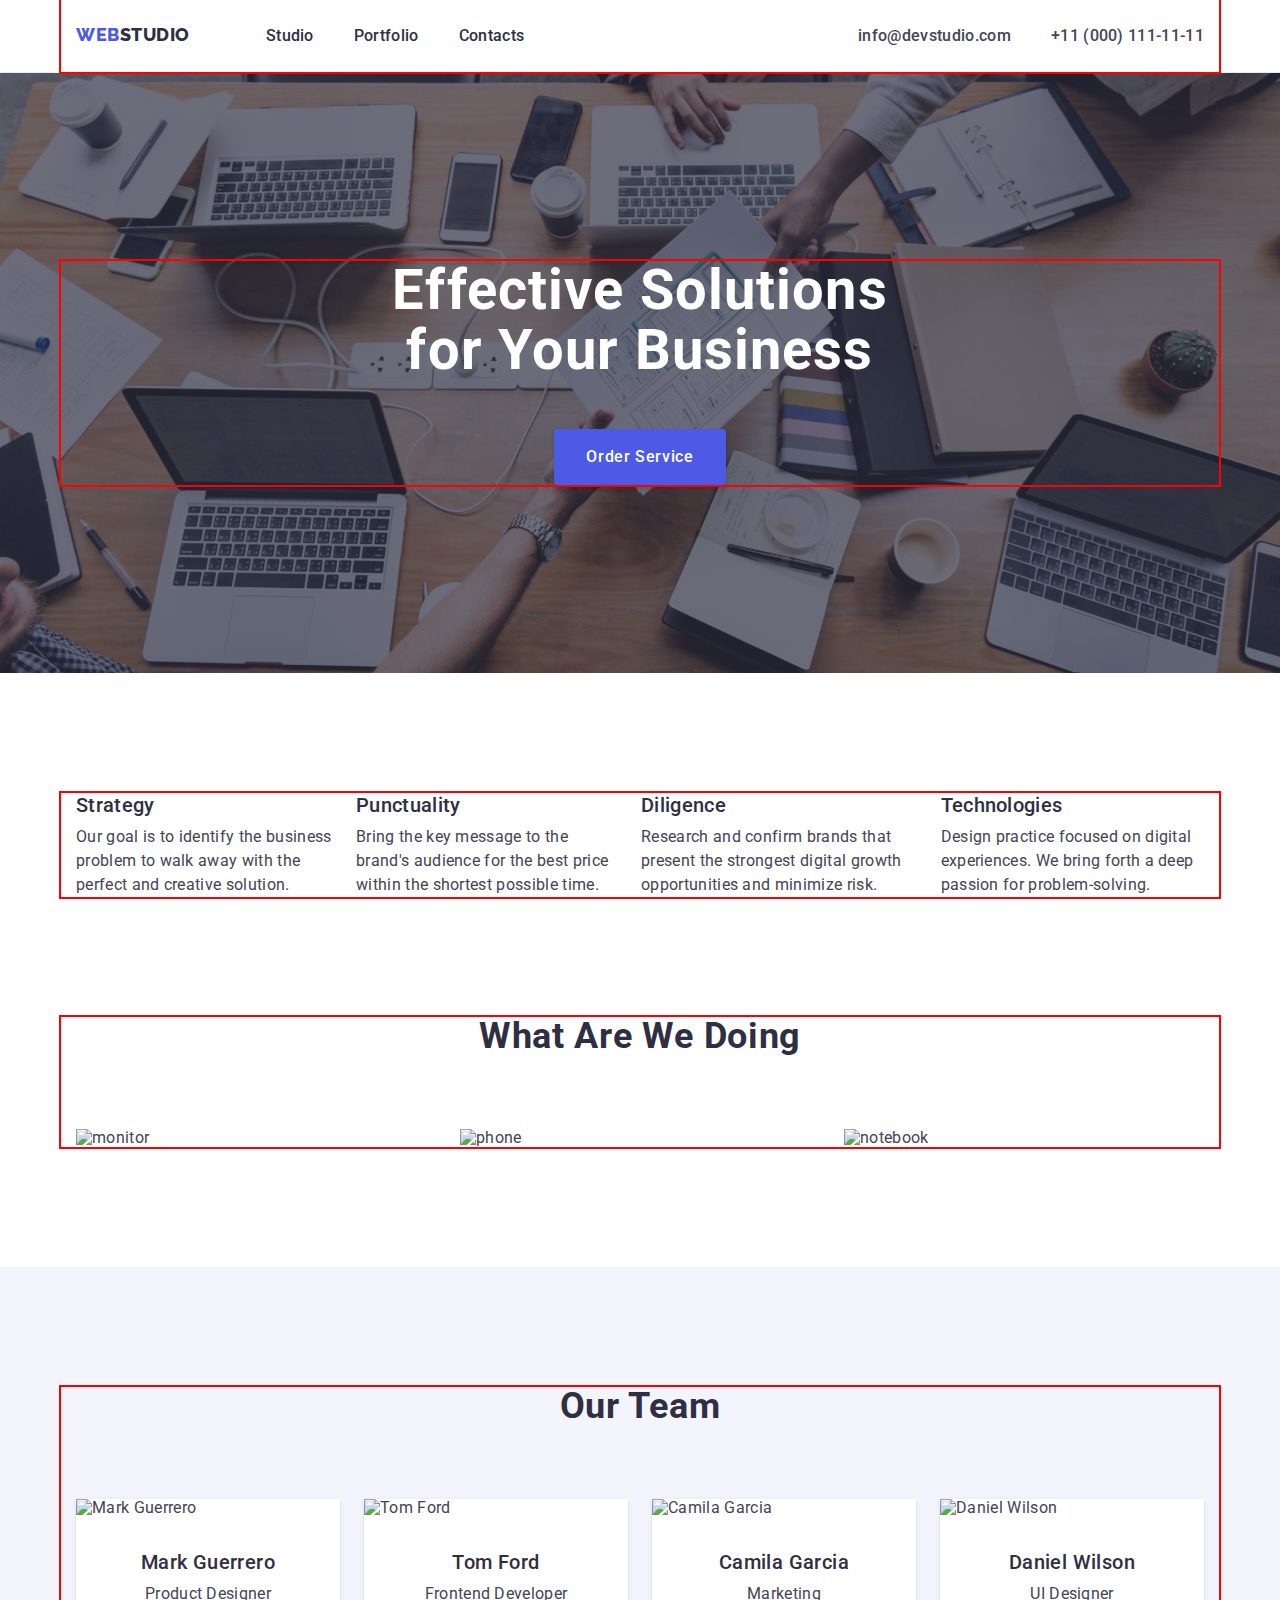
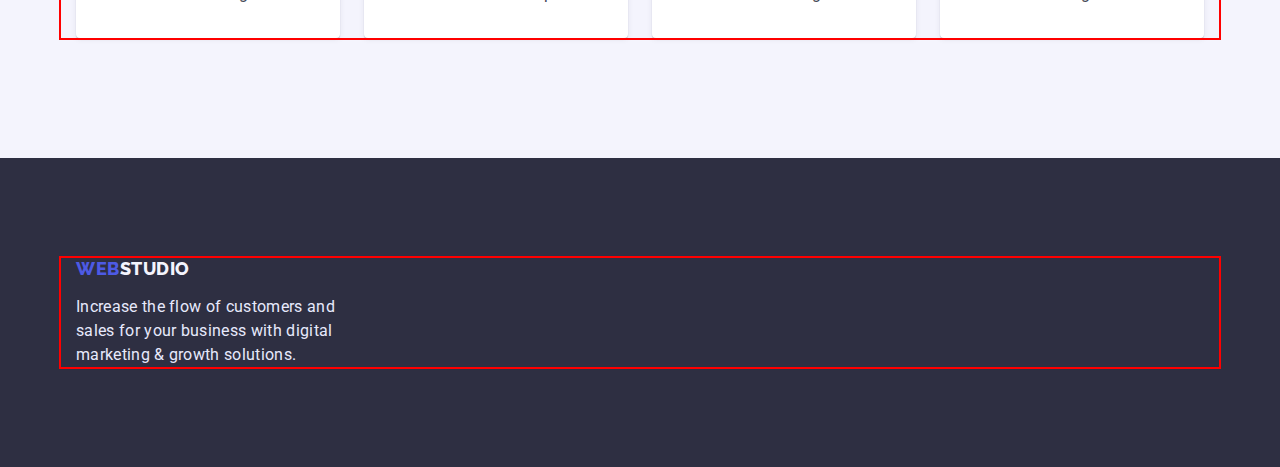
==== index.html @ 0b06d043 "add1" ====
<!DOCTYPE html>
<html lang="en">
  <head>
    <meta charset="UTF-8" />
    <meta http-equiv="X-UA-Compatible" content="IE=edge" />
    <meta name="viewport" content="width=device-width, initial-scale=1.0" />
    <title>Business Help</title>
    <link rel="preconnect" href="https://fonts.googleapis.com" />
    <link rel="preconnect" href="https://fonts.gstatic.com" crossorigin />
    <link
      href="https://fonts.googleapis.com/css2?family=Raleway:wght@800&family=Roboto:wght@400;500;700;900&display=swap"
      rel="stylesheet"
    />

    <link
      rel="stylesheet"
      href="https://cdnjs.cloudflare.com/ajax/libs/modern-normalize/1.1.0/modern-normalize.min.css"
    />
    <link rel="stylesheet" href="./css/styles.css" />
  </head>
  <body>
    <header class="header">
      <div class="container header-wrapper">
        <nav class="nav">
          <a class="logo link" href="./index.html"
            >Web<span class="logo-studio link">Studio</span></a
          >
          <ul class="nav-list list">
            <li class="nav-item">
              <a class="nav-item-link link" href="./index.html">Studio</a>
            </li>
            <li class="nav-item">
              <a class="nav-item-link link" href="./portfolio.html"
                >Portfolio</a
              >
            </li>
            <li class="nav-item">
              <a class="nav-item-link link" href="">Contacts</a>
            </li>
          </ul>
        </nav>

        <address class="adress">
          <ul class="adress-list list">
            <li class="adress-item">
              <a class="adress-link link" href="mailto:info@devstudio.com"
                >info@devstudio.com</a
              >
            </li>
            <li class="adress-item">
              <a class="adress-link link" href="tel:+110001111111"
                >+11 (000) 111-11-11</a
              >
            </li>
          </ul>
        </address>
      </div>
    </header>
    <main>
      <section class="hero">
        <div class="overley">
          <div class="container">
            <h1 class="hero-title">Effective Solutions for Your Business</h1>
            <button class="button" type="button">Order Service</button>
          </div>
        </div>
      </section>
      <section class="adv">
        <div class="container">
          <h2 hidden class="adv-title">advantages</h2>
          <ul class="adv-list list">
            <li class="adv-item">
              <h3 class="adv-item-title">Strategy</h3>
              <p class="adv-item-text">
                Our goal is to identify the business problem to walk away with
                the perfect and creative solution.
              </p>
            </li>

            <li class="adv-item">
              <h3 class="adv-item-title">Punctuality</h3>
              <p class="adv-item-text">
                Bring the key message to the brand's audience for the best price
                within the shortest possible time.
              </p>
            </li>
            <li class="adv-item">
              <h3 class="adv-item-title">Diligence</h3>
              <p class="adv-item-text">
                Research and confirm brands that present the strongest digital
                growth opportunities and minimize risk.
              </p>
            </li>

            <li class="adv-item">
              <h3 class="adv-item-title">Technologies</h3>
              <p class="adv-item-text">
                Design practice focused on digital experiences. We bring forth a
                deep passion for problem-solving.
              </p>
            </li>
          </ul>
        </div>
      </section>
      <section class="ourwork">
        <div class="container">
          <h2 class="ourwork-title">What are we doing</h2>
          <ul class="ourwork-list list">
            <li class="ourwork-item">
              <img
                class="ourwork-photo"
                src="./images/img1.jpg"
                alt="monitor"
                width="360"
              />
            </li>
            <li class="ourwork-item">
              <img
                class="ourwork-photo"
                src="./images/img2.jpg"
                alt="phone"
                width="360"
              />
            </li>
            <li class="ourwork-item">
              <img
                class="ourwork-photo"
                src="./images/img3.jpg"
                alt="notebook"
                width="360"
              />
            </li>
          </ul>
        </div>
      </section>
      <section class="team">
        <div class="container">
          <h2 class="team-title">Our Team</h2>
          <ul class="team-list list">
            <li class="team-item">
              <img
                class="team-photo"
                src="./images/img11.jpg"
                alt="Mark Guerrero"
                width="264"
              />
              <div class="team-box">
                <h3 class="team-sect-title">Mark Guerrero</h3>
                <p class="team-text">Product Designer</p>
              </div>
            </li>
            <li class="team-item">
              <img
                class="team-photo"
                src="./images/img12.jpg"
                alt="Tom Ford"
                width="264"
              />
              <div class="team-box">
                <h3 class="team-sect-title">Tom Ford</h3>
                <p class="team-text">Frontend Developer</p>
              </div>
            </li>
            <li class="team-item">
              <img
                class="team-photo"
                src="./images/img13.jpg"
                alt="Camila Garcia"
                width="264"
              />
              <div class="team-box">
                <h3 class="team-sect-title">Camila Garcia</h3>
                <p class="team-text">Marketing</p>
              </div>
            </li>
            <li class="team-item">
              <img
                class="team-photo"
                src="./images/img14.jpg"
                alt="Daniel Wilson"
                width="264"
              />
              <div class="team-box">
                <h3 class="team-sect-title">Daniel Wilson</h3>
                <p class="team-text">UI Designer</p>
              </div>
            </li>
          </ul>
        </div>
      </section>
    </main>
    <footer class="footer">
      <div class="container">
        <div class="social">
          <a class="footer-logo link" href="./index.html"
            >Web<span class="footer-logo-studio link">Studio</span></a
          >
          <p class="footer-text">
            Increase the flow of customers and sales for your business with
            digital marketing & growth solutions.
          </p>
        </div>
      </div>
    </footer>
  </body>
</html>
---- css/styles.css ----
/* root color */

:root {
    --primary-brand: #4D5AE5;
    --pressed-state: #404BBF;
    --title-dark: #2E2F42;
    --success: #31D0AA;
    --text: #434455;
    --subtle-text: #8E8F99;
    --accent: #E7E9FC;
    --light: #F4F4FD;
    --modal-overlay: rgba(46, 47, 66, 0.4);
    --hero-background: rgba(46, 47, 66, 0.7);

}

body {
    font-family: 'Roboto', sans-serif;
    background-color: #fff;
    letter-spacing: 0.02em;
    color: var(--text);
}

img {
    display: block;
}

p,
h1,
h2,
h3,
h4,
h5,
h6 {
    margin: 0;
}

ul {
    padding-left: 0;
    margin: 0;
}

button {
    cursor: pointer;
}

address {
    font-style: normal;
}

.container {
    width: 1158px;
    padding-left: 15px;
    padding-right: 15px;
    margin: 0 auto;
    outline: 2px solid red;
}

.list {
    list-style: none;
}

.link {
    text-decoration: none;
    font-style: normal;
}

.link:hover,
.link:focus {
    color: var(--pressed-state);
}

/* ----------------HEADER-------------- */
.header {
    border-bottom: 1px solid var(--accent);
}

.header-wrapper {
    display: flex;
}


/* ----------------------navigations------------------ */

.nav {
    display: flex;
}

/* logo */
.logo {
    padding-top: 24px;
    padding-bottom: 24px;
    margin-right: 76px;


    color: var(--primary-brand);
    font-family: 'Raleway', sans-serif;
    font-weight: 800;
    font-size: 18px;
    line-height: 1.17;
    letter-spacing: 0.03em;
    text-transform: uppercase;


}

.logo-studio {
    color: var(--title-dark);

}

.nav-list {
    display: flex;
    gap: 40px;
}

.nav-item-link {
    display: block;
    padding-top: 24px;
    padding-bottom: 24px;

    color: var(--title-dark);
    font-weight: 500;
    font-size: 16px;
    line-height: 1.5;

}

/* /* ----------------------adress------------------ */
.adress {
    margin-left: auto;
}

.adress-list {
    display: flex;
    gap: 40px;
}

.adress-link {

    display: block;
    padding-top: 24px;
    padding-bottom: 24px;

    color: var(--text);
    font-weight: 500;
    font-size: 16px;
    line-height: 1.5;


}

/*  /* ----------------------Hero----------------- */
.hero {

    text-align: center;

}

.overley {
    padding-top: 188px;
    padding-bottom: 188px;
    max-width: 1600px;
    height: 600px;
    margin-left: auto;
    margin-right: auto;
    background: rgba(46, 47, 66, 0.7);
    background-image: linear-gradient(90deg, rgba(46, 47, 66, 0.7035189075630253) 50%, rgba(46, 47, 66, 0.7) 100%), url(../images/people-office-1.jpg);
    background-repeat: no-repeat;
    background-position: center;
    background-size: cover;
}


.hero-title {
    max-width: 496px;
    margin-bottom: 48px;
    margin-left: auto;
    margin-right: auto;

    color: #fff;
    font-size: 56px;
    line-height: 1.07;
    letter-spacing: 0.02em;
}

.button {
    padding: 16px 32px;
    border-radius: 4px;
    box-shadow: 0px 4px 4px rgba(0, 0, 0, 0.15);

    font-family: 'Roboto', sans-serif;
    background: var(--primary-brand);
    color: #fff;
    font-weight: 500;
    font-size: 16px;
    line-height: 1.5;
    align-items: center;
    letter-spacing: 0.04em;
    font-style: inherit;
    border: transparent;
}

.button:hover,
.button:focus {
    color: var(--primary-brand);
    background-color: var(--light);
}

/* ----------------------advansed------------------  */
.adv {
    padding: 120px 0;
}

.adv-title {}

.adv-list {

    display: flex;
    gap: 24px;
}

.adv-item {
    width: calc((100% - 24 * 3) / 4);
}

.adv-item-title {
    margin-bottom: 8px;

    color: var(--title-dark);
    font-weight: 500;
    font-size: 20px;
    line-height: 1.2;

}

.adv-item-text {
    font-size: 16px;
    line-height: 1.5;
}

/* ----------------------our works------------------
 */
.ourwork {
    padding-bottom: 120px;
}

.ourwork-title {
    margin-bottom: 72px;

    color: var(--title-dark);
    font-size: 36px;
    line-height: 1.11;
    letter-spacing: 0.02em;
    text-align: center;
    text-transform: capitalize;
}

.ourwork-list {
    display: flex;
    gap: 24px;
}

.ourwork-item {
    width: calc((100% - 48px) / 3);
}

/*  ----------------------our team------------------ */
.team {
    background-color: var(--light);
    padding-top: 120px;
    padding-bottom: 120px;
}

.team-title {
    margin-bottom: 72px;

    color: var(--title-dark);
    font-size: 36px;
    line-height: 1.11;
    letter-spacing: 0.02em;
    text-align: center;
    text-transform: capitalize;

}

.team-list {
    display: flex;
    gap: 24px;
}

.team-item {
    width: calc((100% - 72px) / 4);
    background: #FFF;
    box-shadow: 0px 1px 6px rgba(46, 47, 66, 0.08), 0px 1px 1px rgba(46, 47, 66, 0.16), 0px 2px 1px rgba(46, 47, 66, 0.08);
    border-radius: 0px 0px 4px 4px;
}

.team-box {
    padding-top: 32px;
    padding-bottom: 32px;
}

.team-sect-title {
    margin-bottom: 8px;

    color: var(--title-dark);
    font-weight: 500;
    font-size: 20px;
    line-height: 1.2;
    letter-spacing: 0.02em;
    text-align: center;
}

.team-text {
    font-size: 16px;
    line-height: 1.5;
    text-align: center;
}

/* ----------------------footer------------------ */
.footer {
    padding-top: 100px;
    padding-bottom: 100px;

    background-color: var(--title-dark);
}

.footer-logo {
    margin-bottom: 16px;

    display: block;
    font-family: "Raleway", sans-serif;
    color: var(--primary-brand);
    font-weight: 800;
    font-size: 18px;
    line-height: 1.17;
    letter-spacing: 0.03em;
    text-transform: uppercase;
}

.footer-logo-studio {
    color: var(--light);
    font-family: "Raleway", sans-serif;
    font-weight: 800;
    font-size: 18px;
    line-height: 1.17;
    letter-spacing: 0.03em;
    text-transform: uppercase;
}

.footer-text {
    color: var(--accent);
    font-size: 16px;
    line-height: 1.5;
    width: 264px;

}

/* ----------------------PORTFOLIO------------------ */
.portfolio {
    padding-top: 96px;
    padding-bottom: 120px;
}

.portfolio-title {}

.porbutton-list {
    margin-bottom: 72px;
    display: flex;
    gap: 24px;
    justify-content: center;

}

.portbutton-item {}

.portbutton {
    padding: 12px 24px;

    font-family: 'Roboto', sans-serif;
    font-style: inherit;
    color: var(--primary-brand);
    background-color: var(--light);
    font-weight: 500;
    font-size: 16px;
    line-height: 1.5;
    text-align: center;
    letter-spacing: 0.04em;
    border: 1px solid var(--accent);
    border-radius: 4px;
}

.portbutton:hover,
.portbutton:focus {
    color: #fff;
    background-color: var(--pressed-state);
}

.portfolio-list {
    display: flex;
    flex-wrap: wrap;
    gap: 48px 24px;
}

.portfolio-item {

    width: calc((100% - 48px) / 3);

}

.port-link {
    display: block;

}

.border-text {
    padding-top: 32px;
    padding-bottom: 32px;
    padding-left: 16px;
    background: #FFF;
    border-left: 1px solid var(--accent);
    border-bottom: 1px solid var(--accent);
    border-right: 1px solid var(--accent);
}

.portfolio-subtitle {
    margin-bottom: 8px;

    color: var(--title-dark);
    font-weight: 500;
    font-size: 20px;
    line-height: 1.2;
    letter-spacing: 0.02em;
}

.portfolio-text {

    color: var(--text);
    font-size: 16px;
    line-height: 1.5;
    letter-spacing: 0.02em;
}
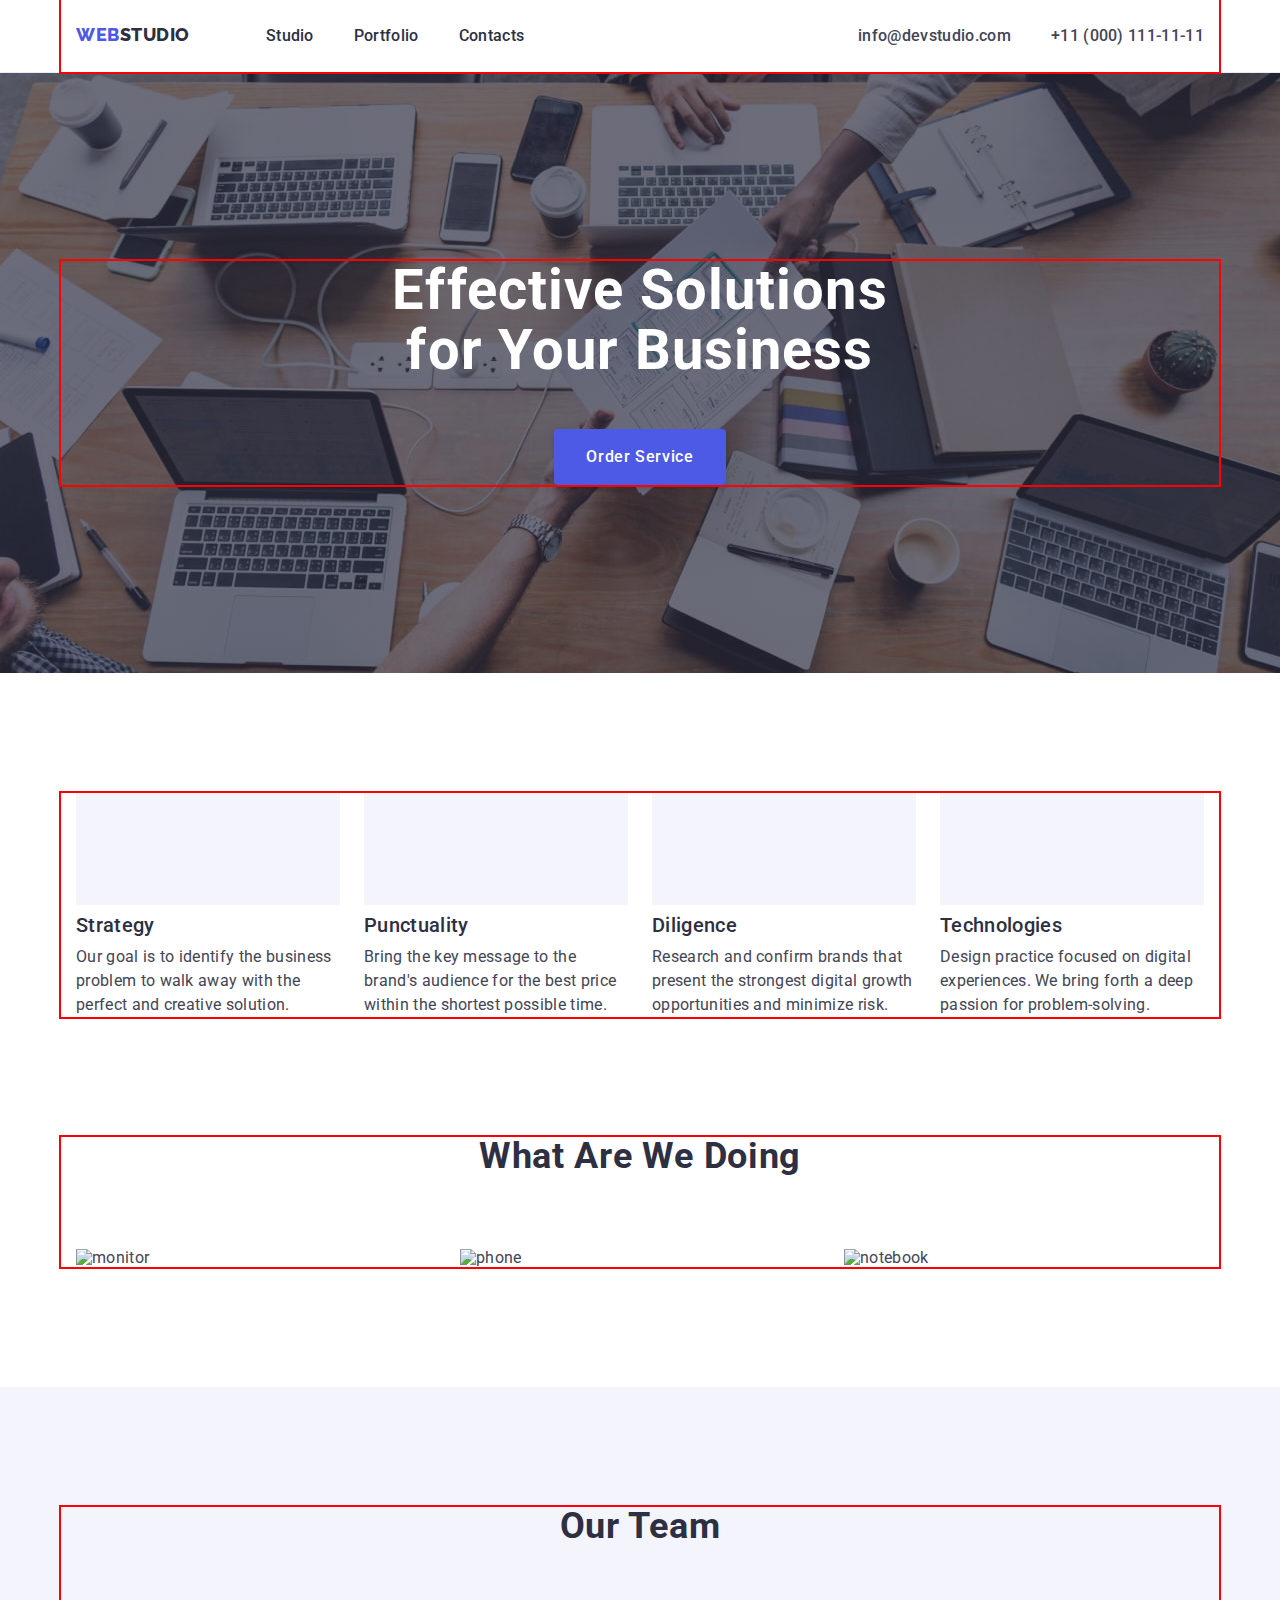
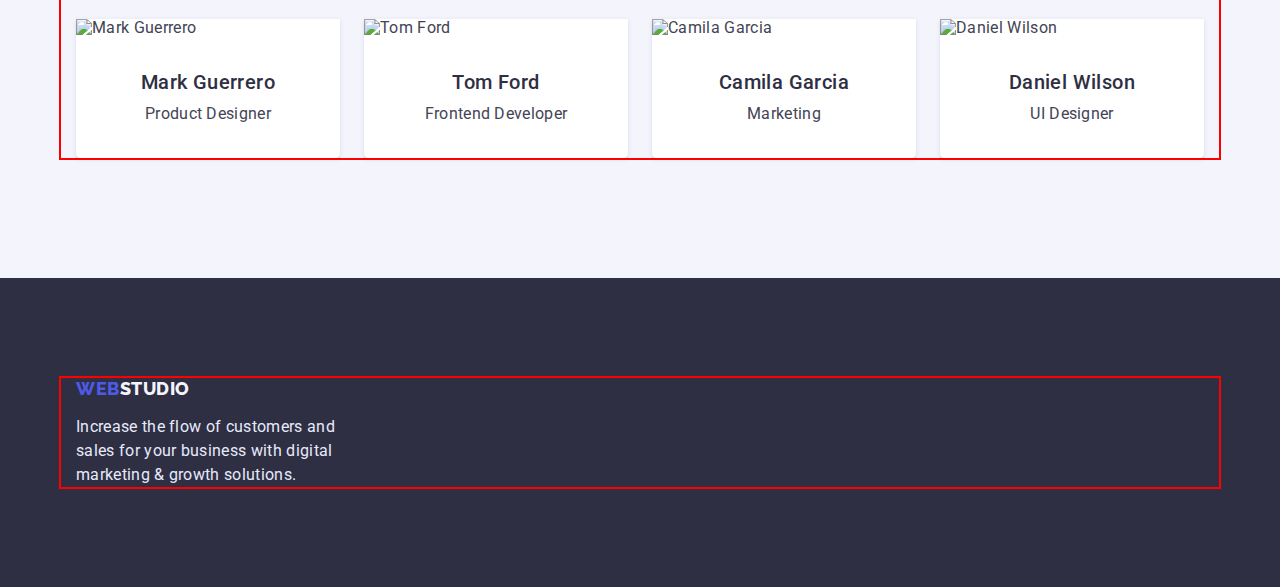
==== commit 1a39cdf7: "fiz" ====
--- a/index.html
+++ b/index.html
@@ -68,6 +68,28 @@
       <section class="adv">
         <div class="container">
           <h2 hidden class="adv-title">advantages</h2>
+          <ul class="adv-logo-list list">
+            <li class="adv-logo-item">
+              <svg width="64" height="64" class="adv-logo-icon">
+                <use href="./images/adv-icon.svg#icon-antenna-1"></use>
+              </svg>
+            </li>
+            <li class="adv-logo-item">
+              <svg width="64" height="64" class="adv-logo-icon">
+                <use href="./images/adv-icon.svg#icon-astronaut-1"></use>
+              </svg>
+            </li>
+            <li class="adv-logo-item">
+              <svg width="64" height="64" class="adv-logo-icon">
+                <use href="./images/adv-icon.svg#icon-clock-1"></use>
+              </svg>
+            </li>
+            <li class="adv-logo-item">
+              <svg width="64" height="64" class="adv-logo-icon">
+                <use href="./images/adv-icon.svg#icon-diagram-1"></use>
+              </svg>
+            </li>
+          </ul>
           <ul class="adv-list list">
             <li class="adv-item">
               <h3 class="adv-item-title">Strategy</h3>
@@ -76,7 +98,6 @@
                 the perfect and creative solution.
               </p>
             </li>
-
             <li class="adv-item">
               <h3 class="adv-item-title">Punctuality</h3>
               <p class="adv-item-text">
--- a/css/styles.css
+++ b/css/styles.css
@@ -164,8 +164,8 @@
     height: 600px;
     margin-left: auto;
     margin-right: auto;
-    background: rgba(46, 47, 66, 0.7);
-    background-image: linear-gradient(90deg, rgba(46, 47, 66, 0.7035189075630253) 50%, rgba(46, 47, 66, 0.7) 100%), url(../images/people-office-1.jpg);
+    background-color: rgba(46, 47, 66, 0.7);
+    background-image: linear-gradient(rgba(46, 47, 66, 0.7), rgba(46, 47, 66, 0.7)), url(../images/people-office-1.jpg);
     background-repeat: no-repeat;
     background-position: center;
     background-size: cover;
@@ -214,6 +214,23 @@
 
 .adv-title {}
 
+.adv-logo-list {
+    display: flex;
+    gap: 24px;
+    margin-bottom: 8px;
+
+}
+
+.adv-logo-item {
+    padding: 24px 100px;
+    width: calc((100% - 24px * 3) / 4);
+    height: 112px;
+    background-color: var(--light);
+
+}
+
+.adv-logo-icon {}
+
 .adv-list {
 
     display: flex;
@@ -221,7 +238,7 @@
 }
 
 .adv-item {
-    width: calc((100% - 24 * 3) / 4);
+    width: calc((100% - 24px * 3) / 4);
 }
 
 .adv-item-title {
@@ -238,6 +255,8 @@
     font-size: 16px;
     line-height: 1.5;
 }
+
+
 
 /* ----------------------our works------------------
  */
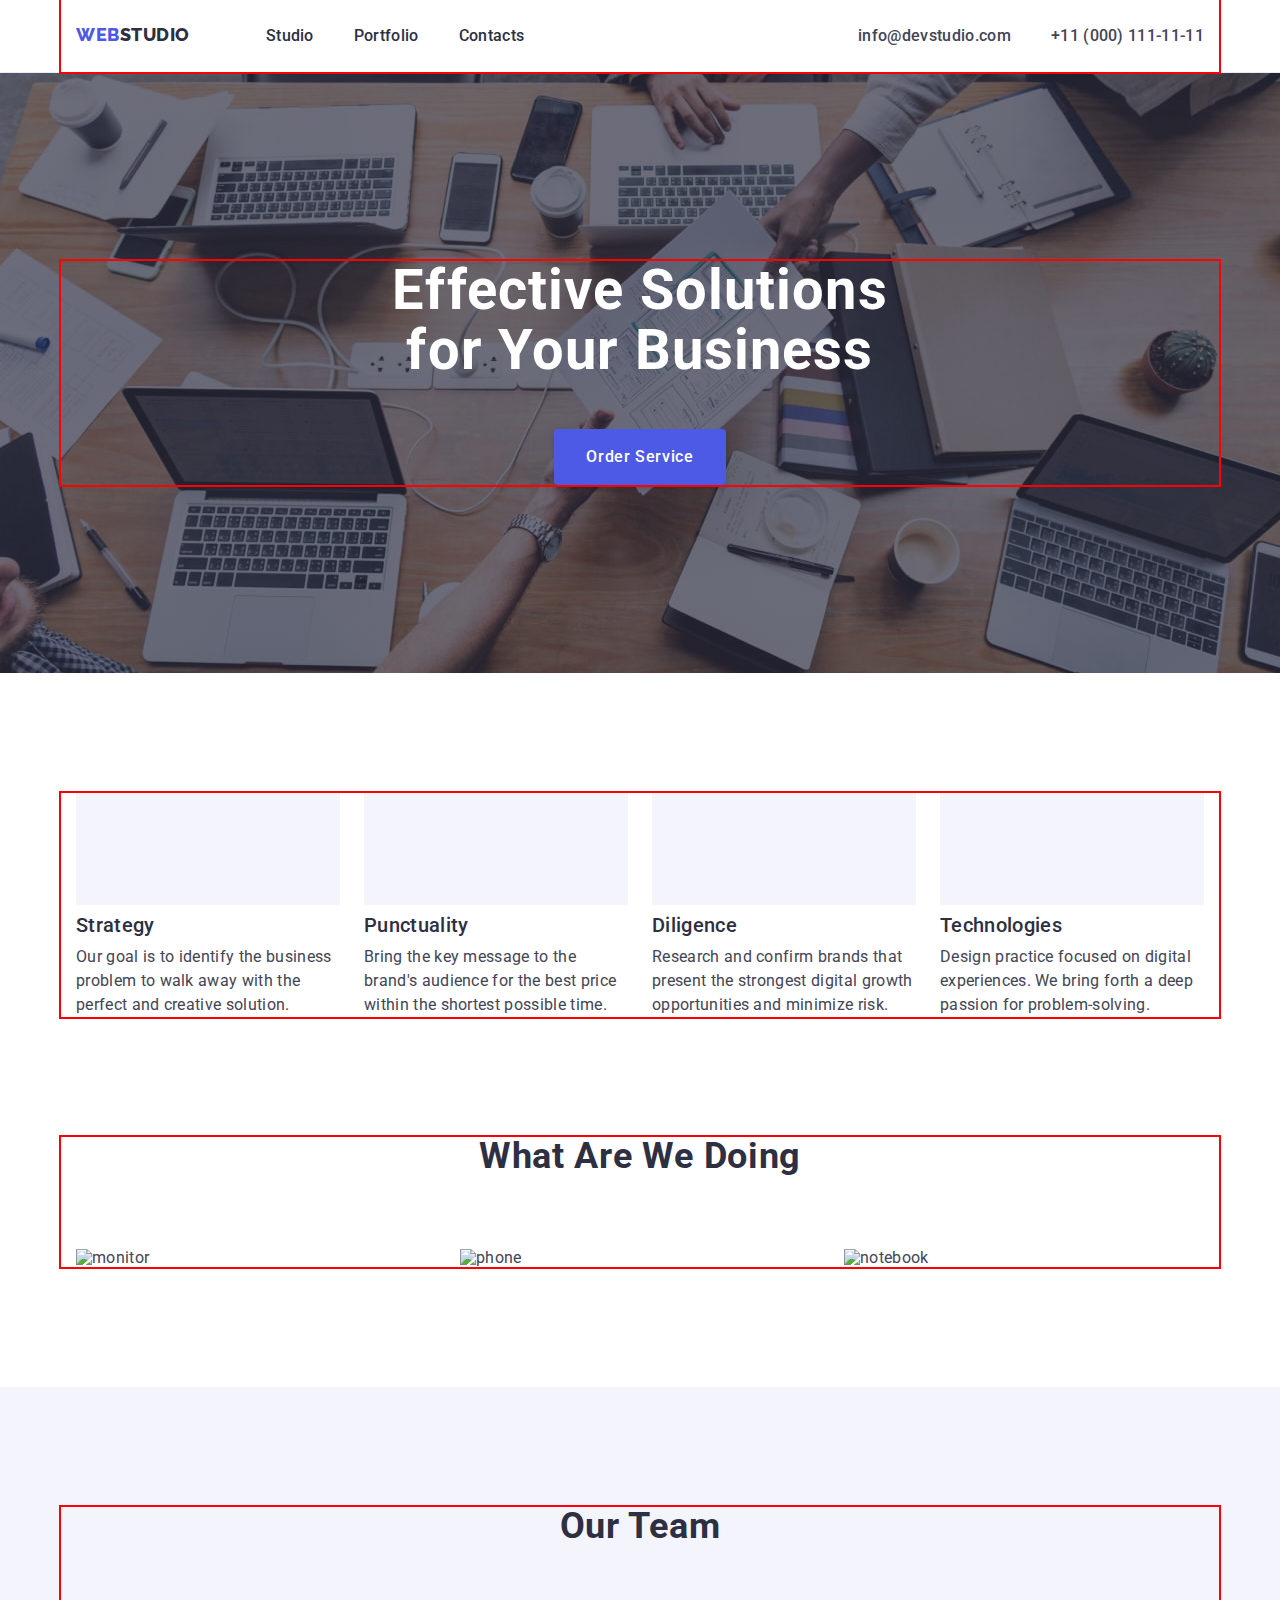
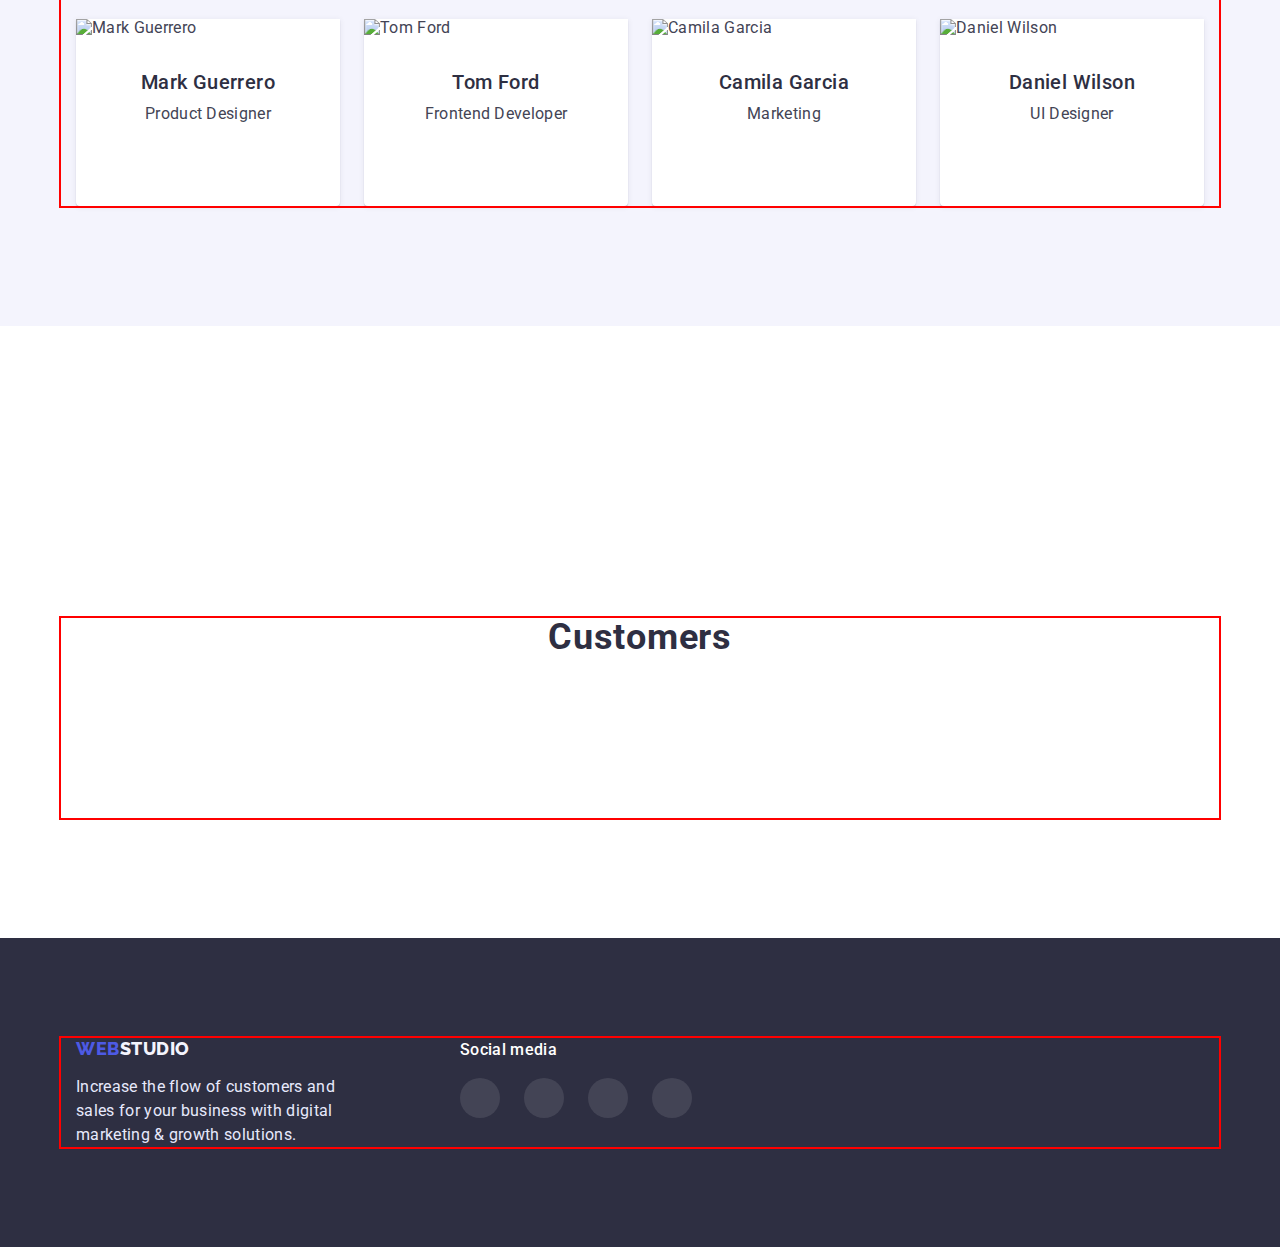
==== commit 9e8d110c: "add icon" ====
--- a/index.html
+++ b/index.html
@@ -168,6 +168,58 @@
               <div class="team-box">
                 <h3 class="team-sect-title">Mark Guerrero</h3>
                 <p class="team-text">Product Designer</p>
+                <ul class="soc-list list">
+                  <li class="soc-item">
+                    <a
+                      href="https://www.instagram.com/"
+                      target="_blank"
+                      rel="noopener noreferrer nofollow"
+                      class="soc-link link"
+                    >
+                      <svg width="16" height="16">
+                        <use
+                          href="./images/adv-icon.svg#icon-instagram-1"
+                        ></use>
+                      </svg>
+                    </a>
+                  </li>
+                  <li class="soc-item">
+                    <a
+                      href="https://twitter.com/"
+                      target="_blank"
+                      rel="noopener noreferrer nofollow"
+                      class="soc-link link"
+                    >
+                      <svg width="16" height="16">
+                        <use href="./images/adv-icon.svg#icon-twitter-1"></use>
+                      </svg>
+                    </a>
+                  </li>
+                  <li class="soc-item">
+                    <a
+                      href="https://www.facebook.com/"
+                      target="_blank"
+                      rel="noopener noreferrer nofollow"
+                      class="soc-link link"
+                    >
+                      <svg width="16" height="16">
+                        <use href="./images/adv-icon.svg#icon-facebook-1"></use>
+                      </svg>
+                    </a>
+                  </li>
+                  <li class="soc-item">
+                    <a
+                      href="https://linkedin.com/"
+                      target="_blank"
+                      rel="noopener noreferrer nofollow"
+                      class="soc-link link"
+                    >
+                      <svg width="16" height="16">
+                        <use href="./images/adv-icon.svg#icon-linkedin-1"></use>
+                      </svg>
+                    </a>
+                  </li>
+                </ul>
               </div>
             </li>
             <li class="team-item">
@@ -180,6 +232,58 @@
               <div class="team-box">
                 <h3 class="team-sect-title">Tom Ford</h3>
                 <p class="team-text">Frontend Developer</p>
+                <ul class="soc-list list">
+                  <li class="soc-item">
+                    <a
+                      href="https://www.instagram.com/"
+                      target="_blank"
+                      rel="noopener noreferrer nofollow"
+                      class="soc-link link"
+                    >
+                      <svg width="16" height="16">
+                        <use
+                          href="./images/adv-icon.svg#icon-instagram-1"
+                        ></use>
+                      </svg>
+                    </a>
+                  </li>
+                  <li class="soc-item">
+                    <a
+                      href="https://twitter.com/"
+                      target="_blank"
+                      rel="noopener noreferrer nofollow"
+                      class="soc-link link"
+                    >
+                      <svg width="16" height="16">
+                        <use href="./images/adv-icon.svg#icon-twitter-1"></use>
+                      </svg>
+                    </a>
+                  </li>
+                  <li class="soc-item">
+                    <a
+                      href="https://www.facebook.com/"
+                      target="_blank"
+                      rel="noopener noreferrer nofollow"
+                      class="soc-link link"
+                    >
+                      <svg width="16" height="16">
+                        <use href="./images/adv-icon.svg#icon-facebook-1"></use>
+                      </svg>
+                    </a>
+                  </li>
+                  <li class="soc-item">
+                    <a
+                      href="https://linkedin.com/"
+                      target="_blank"
+                      rel="noopener noreferrer nofollow"
+                      class="soc-link link"
+                    >
+                      <svg width="16" height="16">
+                        <use href="./images/adv-icon.svg#icon-linkedin-1"></use>
+                      </svg>
+                    </a>
+                  </li>
+                </ul>
               </div>
             </li>
             <li class="team-item">
@@ -192,6 +296,58 @@
               <div class="team-box">
                 <h3 class="team-sect-title">Camila Garcia</h3>
                 <p class="team-text">Marketing</p>
+                <ul class="soc-list list">
+                  <li class="soc-item">
+                    <a
+                      href="https://www.instagram.com/"
+                      target="_blank"
+                      rel="noopener noreferrer nofollow"
+                      class="soc-link link"
+                    >
+                      <svg width="16" height="16">
+                        <use
+                          href="./images/adv-icon.svg#icon-instagram-1"
+                        ></use>
+                      </svg>
+                    </a>
+                  </li>
+                  <li class="soc-item">
+                    <a
+                      href="https://twitter.com/"
+                      target="_blank"
+                      rel="noopener noreferrer nofollow"
+                      class="soc-link link"
+                    >
+                      <svg width="16" height="16">
+                        <use href="./images/adv-icon.svg#icon-twitter-1"></use>
+                      </svg>
+                    </a>
+                  </li>
+                  <li class="soc-item">
+                    <a
+                      href="https://www.facebook.com/"
+                      target="_blank"
+                      rel="noopener noreferrer nofollow"
+                      class="soc-link link"
+                    >
+                      <svg width="16" height="16">
+                        <use href="./images/adv-icon.svg#icon-facebook-1"></use>
+                      </svg>
+                    </a>
+                  </li>
+                  <li class="soc-item">
+                    <a
+                      href="https://linkedin.com/"
+                      target="_blank"
+                      rel="noopener noreferrer nofollow"
+                      class="soc-link link"
+                    >
+                      <svg width="16" height="16">
+                        <use href="./images/adv-icon.svg#icon-linkedin-1"></use>
+                      </svg>
+                    </a>
+                  </li>
+                </ul>
               </div>
             </li>
             <li class="team-item">
@@ -204,14 +360,145 @@
               <div class="team-box">
                 <h3 class="team-sect-title">Daniel Wilson</h3>
                 <p class="team-text">UI Designer</p>
+                <ul class="soc-list list">
+                  <li class="soc-item">
+                    <a
+                      href="https://www.instagram.com/"
+                      target="_blank"
+                      rel="noopener noreferrer nofollow"
+                      class="soc-link link"
+                    >
+                      <svg width="16" height="16">
+                        <use
+                          href="./images/adv-icon.svg#icon-instagram-1"
+                        ></use>
+                      </svg>
+                    </a>
+                  </li>
+                  <li class="soc-item">
+                    <a
+                      href="https://twitter.com/"
+                      target="_blank"
+                      rel="noopener noreferrer nofollow"
+                      class="soc-link link"
+                    >
+                      <svg width="16" height="16">
+                        <use href="./images/adv-icon.svg#icon-twitter-1"></use>
+                      </svg>
+                    </a>
+                  </li>
+                  <li class="soc-item">
+                    <a
+                      href="https://www.facebook.com/"
+                      target="_blank"
+                      rel="noopener noreferrer nofollow"
+                      class="soc-link link"
+                    >
+                      <svg width="16" height="16">
+                        <use href="./images/adv-icon.svg#icon-facebook-1"></use>
+                      </svg>
+                    </a>
+                  </li>
+                  <li class="soc-item">
+                    <a
+                      href="https://linkedin.com/"
+                      target="_blank"
+                      rel="noopener noreferrer nofollow"
+                      class="soc-link link"
+                    >
+                      <svg width="16" height="16">
+                        <use href="./images/adv-icon.svg#icon-linkedin-1"></use>
+                      </svg>
+                    </a>
+                  </li>
+                </ul>
               </div>
+            </li>
+          </ul>
+        </div>
+      </section>
+      <section class="customers">
+        <div class="container">
+          <h2 class="customers-title">Customers</h2>
+          <ul class="customers-list list">
+            <li class="customers-item">
+              <a
+                href=""
+                target="_blank"
+                rel="noopener noreferrer nofollow"
+                class="customers-link link"
+              >
+                <svg width="104" height="56" class="customers-icon">
+                  <use href="./images/adv-icon.svg#icon-logo1"></use>
+                </svg>
+              </a>
+            </li>
+            <li class="customers-item">
+              <a
+                href=""
+                target="_blank"
+                rel="noopener noreferrer nofollow"
+                class="customers-link"
+              >
+                <svg width="104" height="56" class="customers-icon">
+                  <use href="./images/adv-icon.svg#icon-logo2"></use>
+                </svg>
+              </a>
+            </li>
+            <li class="customers-item">
+              <a
+                href=""
+                target="_blank"
+                rel="noopener noreferrer nofollow"
+                class="customers-link"
+              >
+                <svg width="104" height="56" class="customers-icon">
+                  <use href="./images/adv-icon.svg#icon-logo3"></use>
+                </svg>
+              </a>
+            </li>
+            <li class="customers-item">
+              <a
+                href=""
+                target="_blank"
+                rel="noopener noreferrer nofollow"
+                class="customers-link"
+              >
+                <svg width="104" height="56" class="customers-icon">
+                  <use href="./images/adv-icon.svg#icon-logo4"></use>
+                </svg>
+              </a>
+            </li>
+            <li class="customers-item">
+              <a
+                href=""
+                target="_blank"
+                rel="noopener noreferrer nofollow"
+                class="customers-link"
+              >
+                <svg width="104" height="56" class="customers-icon">
+                  <use href="./images/adv-icon.svg#icon-logo5"></use>
+                </svg>
+              </a>
+            </li>
+            <li class="customers-item">
+              <a
+                href=""
+                target="_blank"
+                rel="noopener noreferrer nofollow"
+                class="customers-link"
+              >
+                <svg width="104" height="56" class="customers-icon">
+                  <use href="./images/adv-icon.svg#icon-logo6"></use>
+                </svg>
+              </a>
             </li>
           </ul>
         </div>
       </section>
     </main>
     <footer class="footer">
-      <div class="container">
+      <div class="container footer-container">
         <div class="social">
           <a class="footer-logo link" href="./index.html"
             >Web<span class="footer-logo-studio link">Studio</span></a
@@ -221,6 +508,59 @@
             digital marketing & growth solutions.
           </p>
         </div>
+        <div class="soc-icon">
+          <h2 class="footer-soc-title">Social media</h2>
+          <ul class="soc-list list">
+            <li class="soc-item">
+              <a
+                href="https://www.instagram.com/"
+                target="_blank"
+                rel="noopener noreferrer nofollow"
+                class="soc-link link"
+              >
+                <svg width="16" height="16">
+                  <use href="./images/adv-icon.svg#icon-instagram-1"></use>
+                </svg>
+              </a>
+            </li>
+            <li class="soc-item">
+              <a
+                href="https://twitter.com/"
+                target="_blank"
+                rel="noopener noreferrer nofollow"
+                class="soc-link link"
+              >
+                <svg width="16" height="16">
+                  <use href="./images/adv-icon.svg#icon-twitter-1"></use>
+                </svg>
+              </a>
+            </li>
+            <li class="soc-item">
+              <a
+                href="https://www.facebook.com/"
+                target="_blank"
+                rel="noopener noreferrer nofollow"
+                class="soc-link link"
+              >
+                <svg width="16" height="16">
+                  <use href="./images/adv-icon.svg#icon-facebook-1"></use>
+                </svg>
+              </a>
+            </li>
+            <li class="soc-item">
+              <a
+                href="https://linkedin.com/"
+                target="_blank"
+                rel="noopener noreferrer nofollow"
+                class="soc-link link"
+              >
+                <svg width="16" height="16">
+                  <use href="./images/adv-icon.svg#icon-linkedin-1"></use>
+                </svg>
+              </a>
+            </li>
+          </ul>
+        </div>
       </div>
     </footer>
   </body>
--- a/css/styles.css
+++ b/css/styles.css
@@ -57,7 +57,7 @@
 }
 
 .list {
-    list-style: none;
+    list-style: none !important;
 }
 
 .link {
@@ -335,7 +335,70 @@
     font-size: 16px;
     line-height: 1.5;
     text-align: center;
-}
+    margin-bottom: 8px;
+}
+
+.soc-link-box {}
+
+.soc-list {
+    display: flex;
+    gap: 24px;
+}
+
+.soc-item {}
+
+.soc-link {
+    width: 40px;
+    height: 40px;
+    padding: 12px;
+    background-color: var(--primary-brand);
+    border-radius: 50%;
+    display: block;
+
+}
+
+/* -------------------Customers----------------- */
+
+
+.customers {
+    padding-top: 292px;
+    padding-bottom: 120px;
+}
+
+.customers-title {
+    margin-bottom: 72px;
+
+    color: var(--title-dark);
+    font-size: 36px;
+    line-height: 1.11;
+    letter-spacing: 0.02em;
+    text-align: center;
+    text-transform: capitalize;
+}
+
+.customers-list {
+    display: flex;
+    gap: 24px;
+    justify-content: center;
+}
+
+.customers-item {
+    width: 168px;
+}
+
+.customers-link {
+    height: 88px;
+    padding: 16px;
+    display: block;
+    text-align: center;
+}
+
+.customers-icon {
+    width: 104px;
+    height: 56px;
+}
+
+
 
 /* ----------------------footer------------------ */
 .footer {
@@ -369,12 +432,35 @@
 }
 
 .footer-text {
+
     color: var(--accent);
     font-size: 16px;
     line-height: 1.5;
     width: 264px;
 
 }
+
+.footer-container {
+    display: flex;
+    gap: 120px;
+}
+
+.footer-soc-title {
+    margin-bottom: 16px;
+
+    color: #FFF;
+    font-family: 'Roboto';
+    font-weight: 500;
+    font-size: 16px;
+    line-height: 1.5;
+    letter-spacing: 0.02em;
+
+}
+
+.soc-link {
+    background-color: rgba(255, 255, 255, 0.1);
+}
+
 
 /* ----------------------PORTFOLIO------------------ */
 .portfolio {
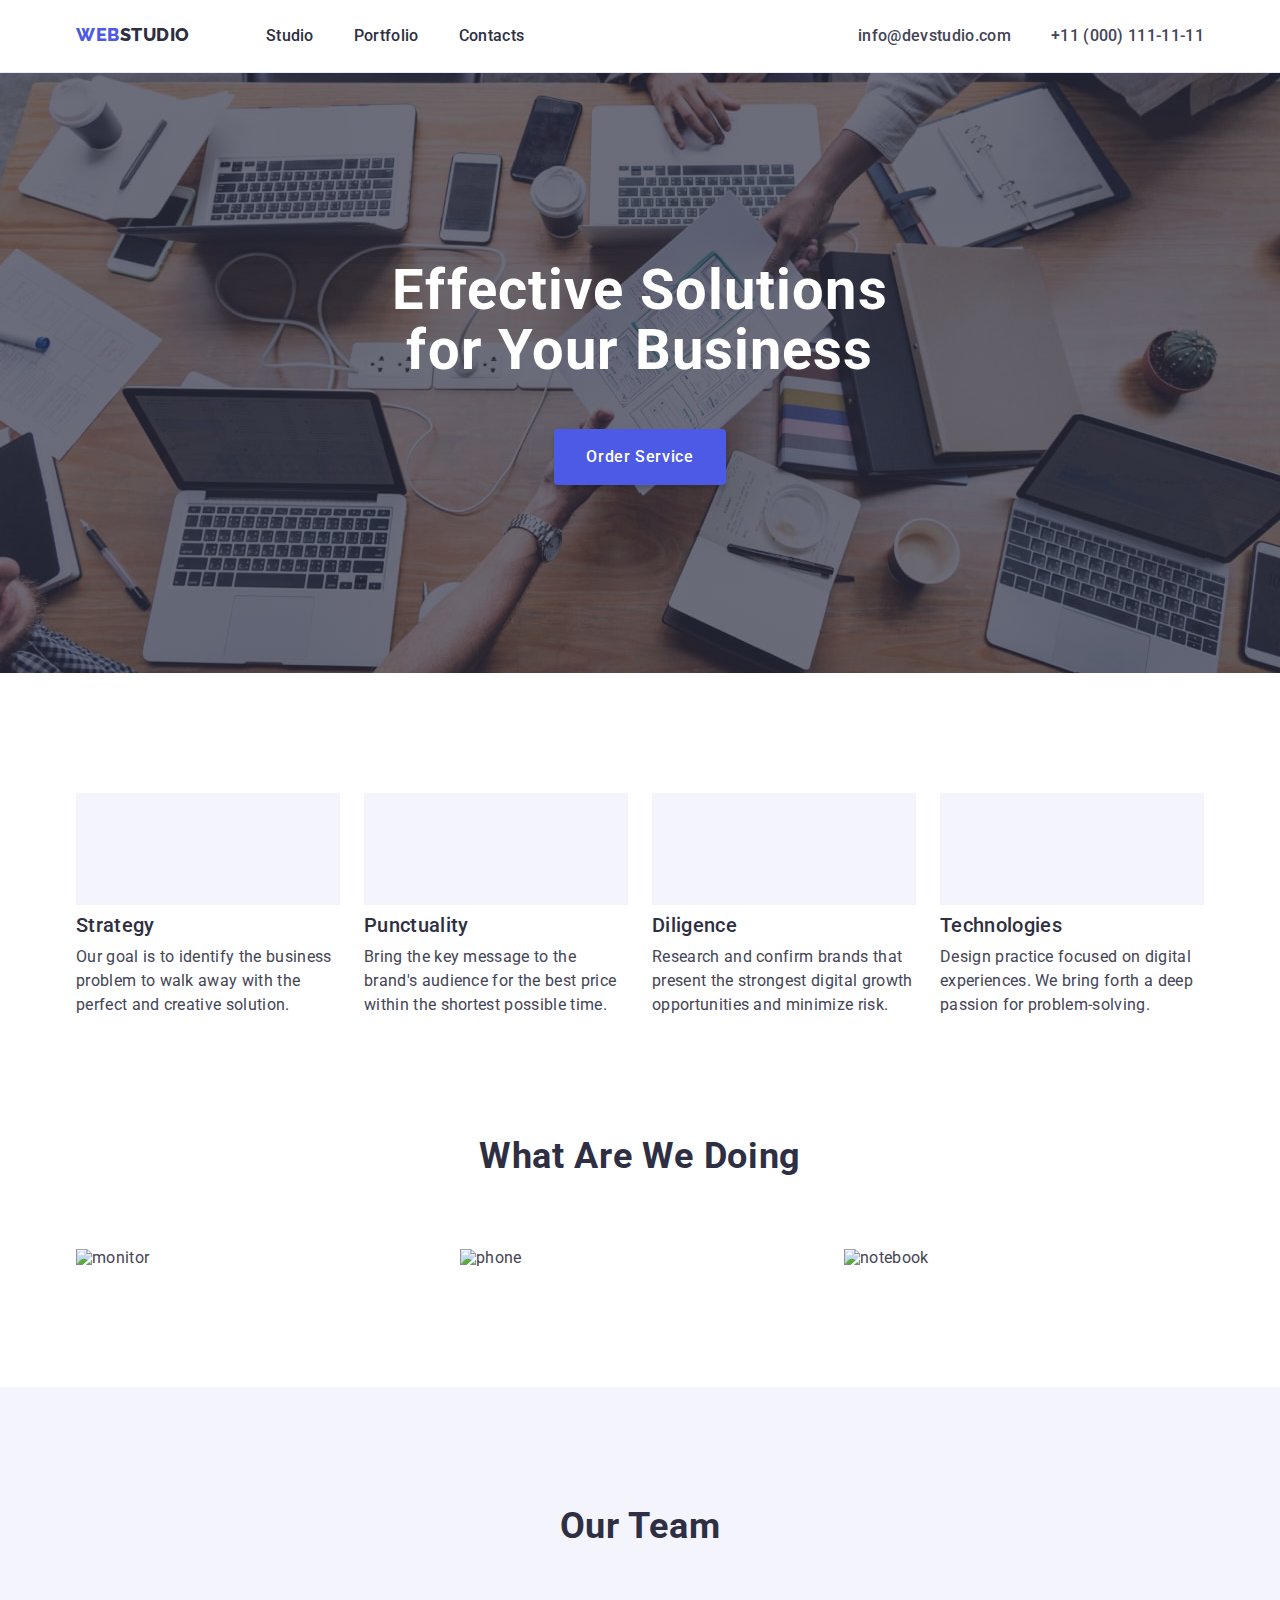
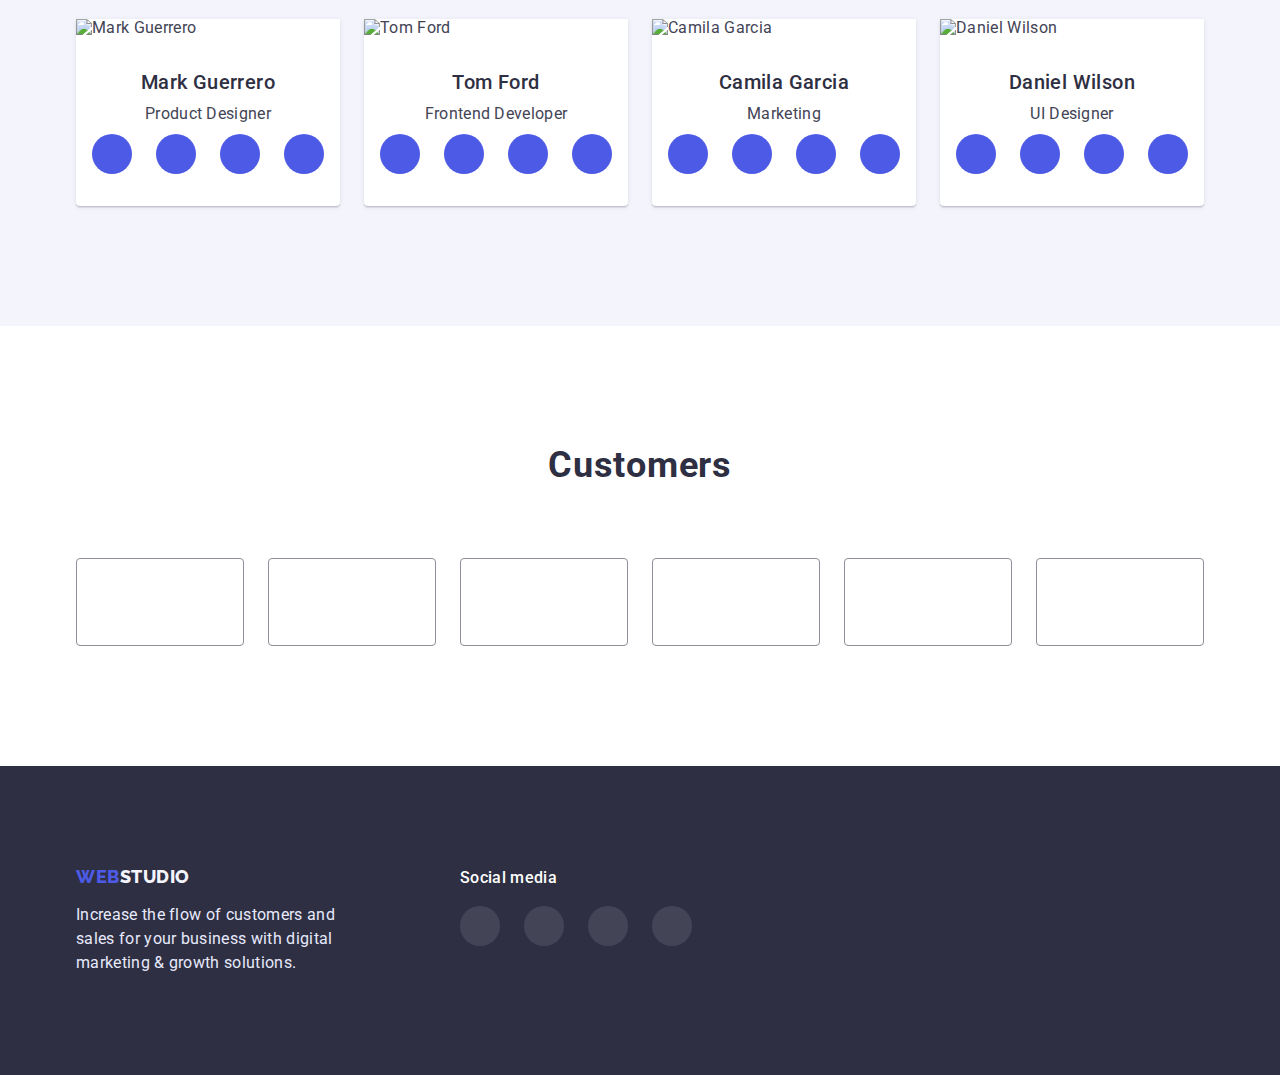
==== commit 06531be3: "fix icon color" ====
--- a/index.html
+++ b/index.html
@@ -68,30 +68,13 @@
       <section class="adv">
         <div class="container">
           <h2 hidden class="adv-title">advantages</h2>
-          <ul class="adv-logo-list list">
-            <li class="adv-logo-item">
-              <svg width="64" height="64" class="adv-logo-icon">
-                <use href="./images/adv-icon.svg#icon-antenna-1"></use>
-              </svg>
-            </li>
-            <li class="adv-logo-item">
-              <svg width="64" height="64" class="adv-logo-icon">
-                <use href="./images/adv-icon.svg#icon-astronaut-1"></use>
-              </svg>
-            </li>
-            <li class="adv-logo-item">
-              <svg width="64" height="64" class="adv-logo-icon">
-                <use href="./images/adv-icon.svg#icon-clock-1"></use>
-              </svg>
-            </li>
-            <li class="adv-logo-item">
-              <svg width="64" height="64" class="adv-logo-icon">
-                <use href="./images/adv-icon.svg#icon-diagram-1"></use>
-              </svg>
-            </li>
-          </ul>
           <ul class="adv-list list">
             <li class="adv-item">
+              <div class="adv-item-bg">
+                <svg width="64" height="64" class="adv-logo-icon">
+                  <use href="./images/icons.svg#icon-antenna-1"></use>
+                </svg>
+              </div>
               <h3 class="adv-item-title">Strategy</h3>
               <p class="adv-item-text">
                 Our goal is to identify the business problem to walk away with
@@ -99,6 +82,11 @@
               </p>
             </li>
             <li class="adv-item">
+              <div class="adv-item-bg">
+                <svg width="64" height="64" class="adv-logo-icon">
+                  <use href="./images/icons.svg#icon-astronaut-1"></use>
+                </svg>
+              </div>
               <h3 class="adv-item-title">Punctuality</h3>
               <p class="adv-item-text">
                 Bring the key message to the brand's audience for the best price
@@ -106,6 +94,11 @@
               </p>
             </li>
             <li class="adv-item">
+              <div class="adv-item-bg">
+                <svg width="64" height="64" class="adv-logo-icon">
+                  <use href="./images/icons.svg#icon-clock-1"></use>
+                </svg>
+              </div>
               <h3 class="adv-item-title">Diligence</h3>
               <p class="adv-item-text">
                 Research and confirm brands that present the strongest digital
@@ -114,6 +107,11 @@
             </li>
 
             <li class="adv-item">
+              <div class="adv-item-bg">
+                <svg width="64" height="64" class="adv-logo-icon">
+                  <use href="./images/icons.svg#icon-diagram-1"></use>
+                </svg>
+              </div>
               <h3 class="adv-item-title">Technologies</h3>
               <p class="adv-item-text">
                 Design practice focused on digital experiences. We bring forth a
@@ -176,10 +174,8 @@
                       rel="noopener noreferrer nofollow"
                       class="soc-link link"
                     >
-                      <svg width="16" height="16">
-                        <use
-                          href="./images/adv-icon.svg#icon-instagram-1"
-                        ></use>
+                      <svg class="team-soc-icon" width="16" height="16">
+                        <use href="./images/icons.svg#icon-instagram-1"></use>
                       </svg>
                     </a>
                   </li>
@@ -190,8 +186,8 @@
                       rel="noopener noreferrer nofollow"
                       class="soc-link link"
                     >
-                      <svg width="16" height="16">
-                        <use href="./images/adv-icon.svg#icon-twitter-1"></use>
+                      <svg class="team-soc-icon" width="16" height="16">
+                        <use href="./images/icons.svg#icon-twitter-1"></use>
                       </svg>
                     </a>
                   </li>
@@ -202,8 +198,8 @@
                       rel="noopener noreferrer nofollow"
                       class="soc-link link"
                     >
-                      <svg width="16" height="16">
-                        <use href="./images/adv-icon.svg#icon-facebook-1"></use>
+                      <svg class="team-soc-icon" width="16" height="16">
+                        <use href="./images/icons.svg#icon-facebook-1"></use>
                       </svg>
                     </a>
                   </li>
@@ -214,8 +210,8 @@
                       rel="noopener noreferrer nofollow"
                       class="soc-link link"
                     >
-                      <svg width="16" height="16">
-                        <use href="./images/adv-icon.svg#icon-linkedin-1"></use>
+                      <svg class="team-soc-icon" width="16" height="16">
+                        <use href="./images/icons.svg#icon-linkedin-1"></use>
                       </svg>
                     </a>
                   </li>
@@ -240,10 +236,8 @@
                       rel="noopener noreferrer nofollow"
                       class="soc-link link"
                     >
-                      <svg width="16" height="16">
-                        <use
-                          href="./images/adv-icon.svg#icon-instagram-1"
-                        ></use>
+                      <svg class="team-soc-icon" width="16" height="16">
+                        <use href="./images/icons.svg#icon-instagram-1"></use>
                       </svg>
                     </a>
                   </li>
@@ -254,8 +248,8 @@
                       rel="noopener noreferrer nofollow"
                       class="soc-link link"
                     >
-                      <svg width="16" height="16">
-                        <use href="./images/adv-icon.svg#icon-twitter-1"></use>
+                      <svg class="team-soc-icon" width="16" height="16">
+                        <use href="./images/icons.svg#icon-twitter-1"></use>
                       </svg>
                     </a>
                   </li>
@@ -266,8 +260,8 @@
                       rel="noopener noreferrer nofollow"
                       class="soc-link link"
                     >
-                      <svg width="16" height="16">
-                        <use href="./images/adv-icon.svg#icon-facebook-1"></use>
+                      <svg class="team-soc-icon" width="16" height="16">
+                        <use href="./images/icons.svg#icon-facebook-1"></use>
                       </svg>
                     </a>
                   </li>
@@ -278,8 +272,8 @@
                       rel="noopener noreferrer nofollow"
                       class="soc-link link"
                     >
-                      <svg width="16" height="16">
-                        <use href="./images/adv-icon.svg#icon-linkedin-1"></use>
+                      <svg class="team-soc-icon" width="16" height="16">
+                        <use href="./images/icons.svg#icon-linkedin-1"></use>
                       </svg>
                     </a>
                   </li>
@@ -304,10 +298,8 @@
                       rel="noopener noreferrer nofollow"
                       class="soc-link link"
                     >
-                      <svg width="16" height="16">
-                        <use
-                          href="./images/adv-icon.svg#icon-instagram-1"
-                        ></use>
+                      <svg class="team-soc-icon" width="16" height="16">
+                        <use href="./images/icons.svg#icon-instagram-1"></use>
                       </svg>
                     </a>
                   </li>
@@ -318,8 +310,8 @@
                       rel="noopener noreferrer nofollow"
                       class="soc-link link"
                     >
-                      <svg width="16" height="16">
-                        <use href="./images/adv-icon.svg#icon-twitter-1"></use>
+                      <svg class="team-soc-icon" width="16" height="16">
+                        <use href="./images/icons.svg#icon-twitter-1"></use>
                       </svg>
                     </a>
                   </li>
@@ -330,8 +322,8 @@
                       rel="noopener noreferrer nofollow"
                       class="soc-link link"
                     >
-                      <svg width="16" height="16">
-                        <use href="./images/adv-icon.svg#icon-facebook-1"></use>
+                      <svg class="team-soc-icon" width="16" height="16">
+                        <use href="./images/icons.svg#icon-facebook-1"></use>
                       </svg>
                     </a>
                   </li>
@@ -342,8 +334,8 @@
                       rel="noopener noreferrer nofollow"
                       class="soc-link link"
                     >
-                      <svg width="16" height="16">
-                        <use href="./images/adv-icon.svg#icon-linkedin-1"></use>
+                      <svg class="team-soc-icon" width="16" height="16">
+                        <use href="./images/icons.svg#icon-linkedin-1"></use>
                       </svg>
                     </a>
                   </li>
@@ -368,10 +360,8 @@
                       rel="noopener noreferrer nofollow"
                       class="soc-link link"
                     >
-                      <svg width="16" height="16">
-                        <use
-                          href="./images/adv-icon.svg#icon-instagram-1"
-                        ></use>
+                      <svg class="team-soc-icon" width="16" height="16">
+                        <use href="./images/icons.svg#icon-instagram-1"></use>
                       </svg>
                     </a>
                   </li>
@@ -382,8 +372,8 @@
                       rel="noopener noreferrer nofollow"
                       class="soc-link link"
                     >
-                      <svg width="16" height="16">
-                        <use href="./images/adv-icon.svg#icon-twitter-1"></use>
+                      <svg class="team-soc-icon" width="16" height="16">
+                        <use href="./images/icons.svg#icon-twitter-1"></use>
                       </svg>
                     </a>
                   </li>
@@ -394,8 +384,8 @@
                       rel="noopener noreferrer nofollow"
                       class="soc-link link"
                     >
-                      <svg width="16" height="16">
-                        <use href="./images/adv-icon.svg#icon-facebook-1"></use>
+                      <svg class="team-soc-icon" width="16" height="16">
+                        <use href="./images/icons.svg#icon-facebook-1"></use>
                       </svg>
                     </a>
                   </li>
@@ -406,8 +396,8 @@
                       rel="noopener noreferrer nofollow"
                       class="soc-link link"
                     >
-                      <svg width="16" height="16">
-                        <use href="./images/adv-icon.svg#icon-linkedin-1"></use>
+                      <svg class="team-soc-icon" width="16" height="16">
+                        <use href="./images/icons.svg#icon-linkedin-1"></use>
                       </svg>
                     </a>
                   </li>
@@ -429,7 +419,7 @@
                 class="customers-link link"
               >
                 <svg width="104" height="56" class="customers-icon">
-                  <use href="./images/adv-icon.svg#icon-logo1"></use>
+                  <use href="./images/icons.svg#icon-logo1"></use>
                 </svg>
               </a>
             </li>
@@ -441,7 +431,7 @@
                 class="customers-link"
               >
                 <svg width="104" height="56" class="customers-icon">
-                  <use href="./images/adv-icon.svg#icon-logo2"></use>
+                  <use href="./images/icons.svg#icon-logo2"></use>
                 </svg>
               </a>
             </li>
@@ -453,7 +443,7 @@
                 class="customers-link"
               >
                 <svg width="104" height="56" class="customers-icon">
-                  <use href="./images/adv-icon.svg#icon-logo3"></use>
+                  <use href="./images/icons.svg#icon-logo3"></use>
                 </svg>
               </a>
             </li>
@@ -465,7 +455,7 @@
                 class="customers-link"
               >
                 <svg width="104" height="56" class="customers-icon">
-                  <use href="./images/adv-icon.svg#icon-logo4"></use>
+                  <use href="./images/icons.svg#icon-logo4"></use>
                 </svg>
               </a>
             </li>
@@ -477,7 +467,7 @@
                 class="customers-link"
               >
                 <svg width="104" height="56" class="customers-icon">
-                  <use href="./images/adv-icon.svg#icon-logo5"></use>
+                  <use href="./images/icons.svg#icon-logo5"></use>
                 </svg>
               </a>
             </li>
@@ -489,7 +479,7 @@
                 class="customers-link"
               >
                 <svg width="104" height="56" class="customers-icon">
-                  <use href="./images/adv-icon.svg#icon-logo6"></use>
+                  <use href="./images/icons.svg#icon-logo6"></use>
                 </svg>
               </a>
             </li>
@@ -518,8 +508,8 @@
                 rel="noopener noreferrer nofollow"
                 class="soc-link link"
               >
-                <svg width="16" height="16">
-                  <use href="./images/adv-icon.svg#icon-instagram-1"></use>
+                <svg class="footer-soc-icon" width="16" height="16">
+                  <use href="./images/icons.svg#icon-instagram-1"></use>
                 </svg>
               </a>
             </li>
@@ -530,8 +520,8 @@
                 rel="noopener noreferrer nofollow"
                 class="soc-link link"
               >
-                <svg width="16" height="16">
-                  <use href="./images/adv-icon.svg#icon-twitter-1"></use>
+                <svg class="footer-soc-icon" width="16" height="16">
+                  <use href="./images/icons.svg#icon-twitter-1"></use>
                 </svg>
               </a>
             </li>
@@ -542,8 +532,8 @@
                 rel="noopener noreferrer nofollow"
                 class="soc-link link"
               >
-                <svg width="16" height="16">
-                  <use href="./images/adv-icon.svg#icon-facebook-1"></use>
+                <svg class="footer-soc-icon" width="16" height="16">
+                  <use href="./images/icons.svg#icon-facebook-1"></use>
                 </svg>
               </a>
             </li>
@@ -554,8 +544,8 @@
                 rel="noopener noreferrer nofollow"
                 class="soc-link link"
               >
-                <svg width="16" height="16">
-                  <use href="./images/adv-icon.svg#icon-linkedin-1"></use>
+                <svg class="footer-soc-icon" width="16" height="16">
+                  <use href="./images/icons.svg#icon-linkedin-1"></use>
                 </svg>
               </a>
             </li>
--- a/css/styles.css
+++ b/css/styles.css
@@ -53,7 +53,7 @@
     padding-left: 15px;
     padding-right: 15px;
     margin: 0 auto;
-    outline: 2px solid red;
+    /* outline: 2px solid red; */
 }
 
 .list {
@@ -203,8 +203,8 @@
 
 .button:hover,
 .button:focus {
-    color: var(--primary-brand);
-    background-color: var(--light);
+    color: var(--light);
+    background-color: var(--pressed-state);
 }
 
 /* ----------------------advansed------------------  */
@@ -214,31 +214,23 @@
 
 .adv-title {}
 
-.adv-logo-list {
+
+.adv-list {
+
     display: flex;
     gap: 24px;
+}
+
+.adv-item {
+    width: calc((100% - 24px * 3) / 4);
+}
+
+.adv-item-bg {
     margin-bottom: 8px;
-
-}
-
-.adv-logo-item {
     padding: 24px 100px;
-    width: calc((100% - 24px * 3) / 4);
     height: 112px;
     background-color: var(--light);
 
-}
-
-.adv-logo-icon {}
-
-.adv-list {
-
-    display: flex;
-    gap: 24px;
-}
-
-.adv-item {
-    width: calc((100% - 24px * 3) / 4);
 }
 
 .adv-item-title {
@@ -343,6 +335,7 @@
 .soc-list {
     display: flex;
     gap: 24px;
+    justify-content: center;
 }
 
 .soc-item {}
@@ -357,11 +350,20 @@
 
 }
 
+.team-soc-icon {
+    fill: var(--light);
+}
+
+.soc-link:hover,
+.soc-link:focus {
+    background-color: var(--pressed-state);
+}
+
 /* -------------------Customers----------------- */
 
 
 .customers {
-    padding-top: 292px;
+    padding-top: 120px;
     padding-bottom: 120px;
 }
 
@@ -391,11 +393,26 @@
     padding: 16px;
     display: block;
     text-align: center;
+    border: 1px solid var(--subtle-text);
+    border-radius: 4px;
+
+}
+
+
+.customers-link:hover,
+.customers-link:focus {
+    border: 1px solid var(--pressed-state);
+    border-radius: 4px;
+
 }
 
 .customers-icon {
-    width: 104px;
-    height: 56px;
+    fill: var(--subtle-text);
+}
+
+.customers-icon:hover,
+.customers-icon:focus {
+    fill: var(--pressed-state);
 }
 
 
@@ -457,10 +474,18 @@
 
 }
 
-.soc-link {
+.footer .soc-link {
     background-color: rgba(255, 255, 255, 0.1);
 }
 
+.footer .soc-link:hover,
+.footer .soc-link:focus {
+    background-color: var(--success);
+}
+
+.footer-soc-icon {
+    fill: var(--light);
+}
 
 /* ----------------------PORTFOLIO------------------ */
 .portfolio {
@@ -500,6 +525,7 @@
 .portbutton:focus {
     color: #fff;
     background-color: var(--pressed-state);
+    box-shadow: 0px 3px 1px rgba(0, 0, 0, 0.1), 0px 2px 1px rgba(0, 0, 0, 0.08), 0px 2px 2px rgba(0, 0, 0, 0.12);
 }
 
 .portfolio-list {
@@ -512,6 +538,12 @@
 
     width: calc((100% - 48px) / 3);
 
+
+}
+
+.portfolio-item:hover,
+.portfolio-item:focus {
+    box-shadow: 0px 1px 6px rgba(46, 47, 66, 0.08), 0px 1px 1px rgba(46, 47, 66, 0.16), 0px 2px 1px rgba(46, 47, 66, 0.08);
 }
 
 .port-link {
